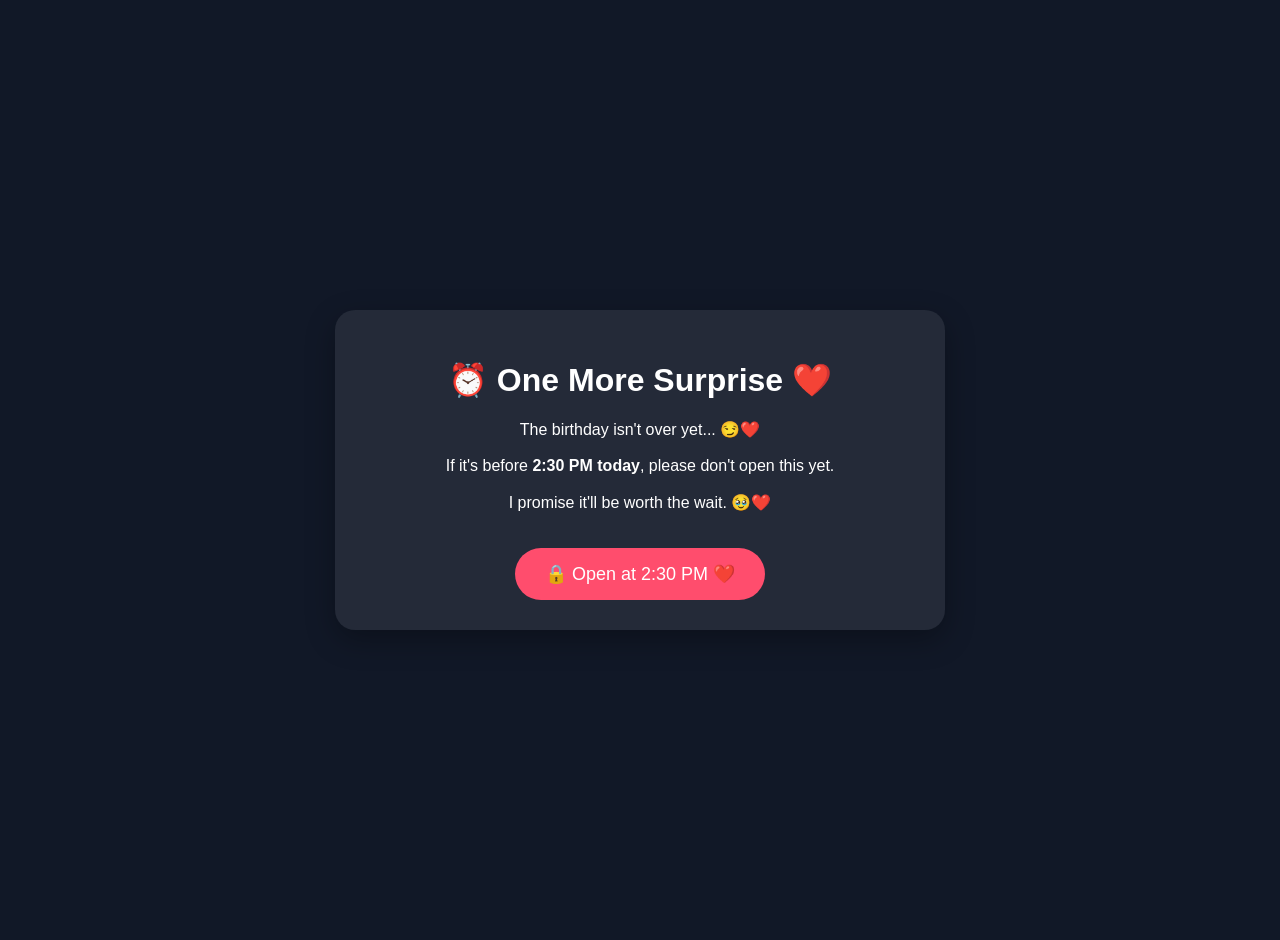
==== finalsurprise.html @ 4ea4f45b "Update finalsurprise.html" ====
<!DOCTYPE html>
<html lang="en">
<head>
<meta charset="UTF-8">
<meta name="viewport" content="width=device-width, initial-scale=1.0">
<title>One More Surprise ❤️</title>

<style>
body{
margin:0;
padding:20px;
display:flex;
justify-content:center;
align-items:center;
min-height:100vh;
background:#111827;
font-family:Arial,sans-serif;
color:white;
text-align:center;
}

.card{
width:90%;
max-width:550px;
padding:30px;
border-radius:20px;
background:rgba(255,255,255,.08);
box-shadow:0 10px 30px rgba(0,0,0,.3);
}

button{
margin-top:20px;
padding:15px 30px;
border:none;
border-radius:30px;
background:#ff4d6d;
color:white;
font-size:18px;
cursor:pointer;
}

button:hover{
opacity:.9;
}

#treasure{
display:none;
margin-top:25px;
line-height:1.8;
}

#clue2{
display:none;
}
</style>
</head>

<body>

<div class="card">

<div id="locked">

<h1>⏰ One More Surprise ❤️</h1>

<p>
The birthday isn't over yet... 😏❤️
<br><br>
If it's before <b>2:30 PM today</b>,
please don't open this yet.
<br><br>
I promise it'll be worth the wait. 🥹❤️
</p>

<button onclick="showClue()">
🔒 Open at 2:30 PM ❤️
</button>

</div>

<div id="treasure">

<h2>🕵️ Birthday Treasure Hunt ❤️</h2>

<p>
You thought the surprises were over? 😏❤️
<br><br>
Not even close...
<br><br>
I've hidden <b>TWO</b> final surprises inside the house.
<br><br>
Let's see if you can find them! ❤️
</p>

<div id="clue1">

<h3>🔍 Clue #1</h3>

<p>
The place where your sweetest dreams begin... 🥹❤️
<br><br>
Look beneath the pillow...
<br><br>
Someone who loves you has left something waiting there.
</p>

<button onclick="nextClue()">
❤️ I Found It!
</button>

</div>

<div id="clue2">

<h3>🎉 Amazing!</h3>

<p>
I knew you'd find it! 😘❤️
<br><br>
Now for your final surprise...
</p>

<h3>🔍 Clue #2</h3>

<p>
Head to the heart of the home... 🍳❤️
<br><br>
Open one of the kitchen drawers...
<br><br>
Your final birthday surprise is waiting there. 🎁
</p>

<p>
Happy Birthday, My Beautiful Bubu ❤️
<br><br>
Love Always,
<br>
<b>Dudu ❤️</b>
</p>

</div>

</div>

</div>

<script>

function showClue(){

const now = new Date();

const unlock = new Date();
unlock.setHours(14,30,0,0);

if(now < unlock){

alert("❤️ Not yet, Birthday Girl!\n\nCome back exactly at 2:30 PM today.\n\nI promise it'll be worth the wait. 🥹❤️");

return;

}

document.getElementById("locked").style.display="none";
document.getElementById("treasure").style.display="block";

}

function nextClue(){

document.getElementById("clue1").style.display="none";
document.getElementById("clue2").style.display="block";

}

</script>

</body>
</html>
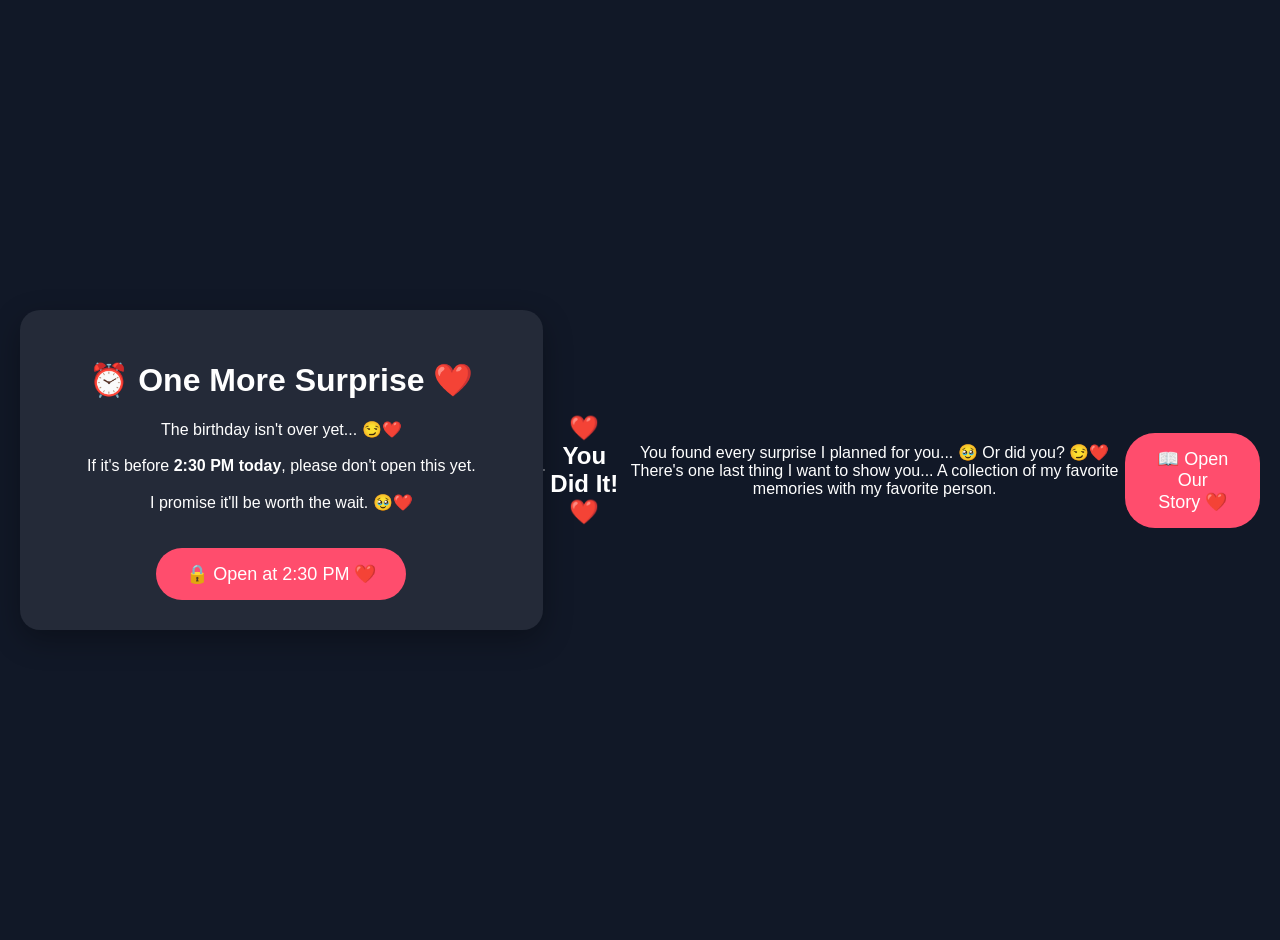
==== commit c14df7ae: "Update finalsurprise.html" ====
--- a/finalsurprise.html
+++ b/finalsurprise.html
@@ -123,27 +123,51 @@
 <h3>🔍 Clue #2</h3>
 
 <p>
-Head to the heart of the home... 🍳❤️
-<br><br>
-Open one of the kitchen drawers...
-<br><br>
-Your final birthday surprise is waiting there. 🎁
-</p>
-
-<p>
-Happy Birthday, My Beautiful Bubu ❤️
-<br><br>
-Love Always,
-<br>
-<b>Dudu ❤️</b>
-</p>
-
-</div>
-
-</div>
-
-</div>
-
+
+Time for your final surprise... ❤️
+
+Head to the kitchen.
+
+Now look up... 👀
+
+Can you see something waiting just for you? 🤭
+
+It's right there...
+
+But it's just a little too high to reach.
+
+Looks like you'll need your favorite helper...
+
+<b>Call Dudu to rescue your final birthday surprise! ❤️🎁</b>
+
+</p>
+
+</div>
+
+</div>
+
+</div>
+  
+<hr style="margin:35px 0;border:.5px solid rgba(255,255,255,.3);">
+
+<h2>❤️ You Did It! ❤️</h2>
+
+<p>
+
+You found every surprise I planned for you... 🥹
+
+Or did you? 😏❤️
+
+There's one last thing I want to show you...
+
+A collection of my favorite memories with my favorite person.
+
+</p>
+
+<button onclick="window.location.href='ourstory.html'">
+📖 Open Our Story ❤️
+</button>
+  
 <script>
 
 function showClue(){
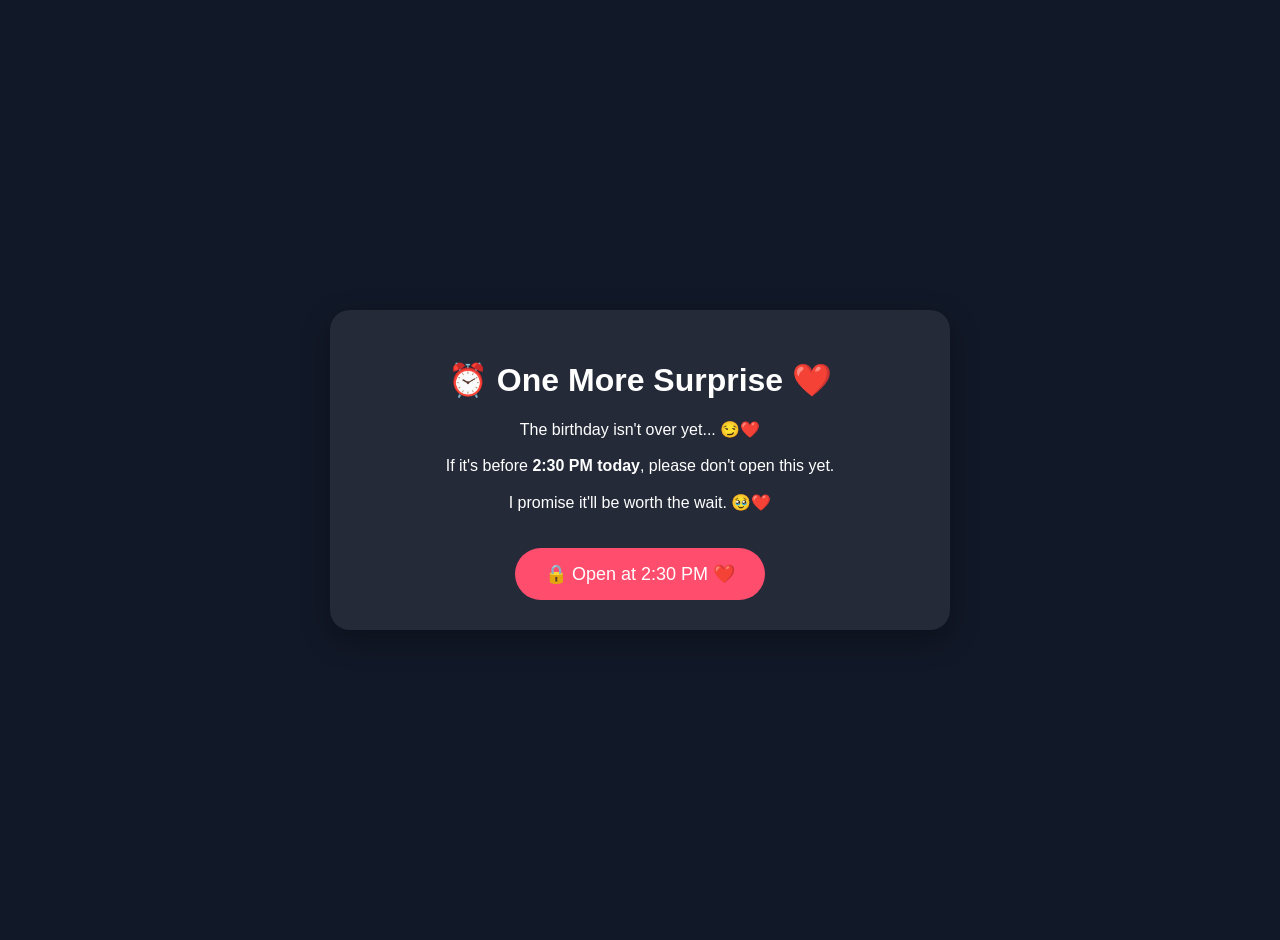
==== commit 382ed624: "Add files via upload" ====
--- a/finalsurprise.html
+++ b/finalsurprise.html
@@ -1,10 +1,10 @@
+
 <!DOCTYPE html>
 <html lang="en">
 <head>
 <meta charset="UTF-8">
 <meta name="viewport" content="width=device-width, initial-scale=1.0">
 <title>One More Surprise ❤️</title>
-
 <style>
 body{
 margin:0;
@@ -18,16 +18,14 @@
 color:white;
 text-align:center;
 }
-
 .card{
 width:90%;
-max-width:550px;
+max-width:560px;
 padding:30px;
 border-radius:20px;
 background:rgba(255,255,255,.08);
 box-shadow:0 10px 30px rgba(0,0,0,.3);
 }
-
 button{
 margin-top:20px;
 padding:15px 30px;
@@ -38,44 +36,27 @@
 font-size:18px;
 cursor:pointer;
 }
-
-button:hover{
-opacity:.9;
-}
-
-#treasure{
-display:none;
-margin-top:25px;
-line-height:1.8;
-}
-
-#clue2{
-display:none;
-}
+button:hover{opacity:.9}
+#treasure,#clue2{display:none}
+hr{border:.5px solid rgba(255,255,255,.3);margin:30px 0}
 </style>
 </head>
-
 <body>
 
 <div class="card">
 
 <div id="locked">
-
 <h1>⏰ One More Surprise ❤️</h1>
 
 <p>
 The birthday isn't over yet... 😏❤️
 <br><br>
-If it's before <b>2:30 PM today</b>,
-please don't open this yet.
+If it's before <b>2:30 PM today</b>, please don't open this yet.
 <br><br>
 I promise it'll be worth the wait. 🥹❤️
 </p>
 
-<button onclick="showClue()">
-🔒 Open at 2:30 PM ❤️
-</button>
-
+<button onclick="showClue()">🔒 Open at 2:30 PM ❤️</button>
 </div>
 
 <div id="treasure">
@@ -85,11 +66,7 @@
 <p>
 You thought the surprises were over? 😏❤️
 <br><br>
-Not even close...
-<br><br>
 I've hidden <b>TWO</b> final surprises inside the house.
-<br><br>
-Let's see if you can find them! ❤️
 </p>
 
 <div id="clue1">
@@ -101,12 +78,10 @@
 <br><br>
 Look beneath the pillow...
 <br><br>
-Someone who loves you has left something waiting there.
+Someone who loves you left something waiting there.
 </p>
 
-<button onclick="nextClue()">
-❤️ I Found It!
-</button>
+<button onclick="nextClue()">❤️ I Found It!</button>
 
 </div>
 
@@ -117,86 +92,67 @@
 <p>
 I knew you'd find it! 😘❤️
 <br><br>
-Now for your final surprise...
+Time for your final surprise...
 </p>
 
 <h3>🔍 Clue #2</h3>
 
 <p>
+Head to the kitchen.
+<br><br>
+Now look up... 👀
+<br><br>
+Can you see something waiting just for you? 🤭
+<br><br>
+It's so close...
+<br>
+But just a little too high to reach.
+<br><br>
+Looks like you'll need your favorite helper...
+<br><br>
+<b>Call Dudu to rescue your final birthday surprise! ❤️🎁</b>
+</p>
 
-Time for your final surprise... ❤️
+<hr>
 
-Head to the kitchen.
+<h2>❤️ You Did It! ❤️</h2>
 
-Now look up... 👀
+<p>
+You found every surprise I planned for you... 🥹
+<br><br>
+Or did you? 😏❤️
+<br><br>
+There's one last thing I want to show you...
+<br><br>
+A collection of my favorite memories with my favorite person.
+</p>
 
-Can you see something waiting just for you? 🤭
-
-It's right there...
-
-But it's just a little too high to reach.
-
-Looks like you'll need your favorite helper...
-
-<b>Call Dudu to rescue your final birthday surprise! ❤️🎁</b>
-
-</p>
+<button onclick="window.location.href='ourstory_deluxe.html'">
+📖 Open Our Story ❤️
+</button>
 
 </div>
 
 </div>
 
 </div>
-  
-<hr style="margin:35px 0;border:.5px solid rgba(255,255,255,.3);">
 
-<h2>❤️ You Did It! ❤️</h2>
-
-<p>
-
-You found every surprise I planned for you... 🥹
-
-Or did you? 😏❤️
-
-There's one last thing I want to show you...
-
-A collection of my favorite memories with my favorite person.
-
-</p>
-
-<button onclick="window.location.href='ourstory.html'">
-📖 Open Our Story ❤️
-</button>
-  
 <script>
-
 function showClue(){
-
-const now = new Date();
-
-const unlock = new Date();
+const now=new Date();
+const unlock=new Date();
 unlock.setHours(14,30,0,0);
-
-if(now < unlock){
-
-alert("❤️ Not yet, Birthday Girl!\n\nCome back exactly at 2:30 PM today.\n\nI promise it'll be worth the wait. 🥹❤️");
-
+if(now<unlock){
+alert("❤️ Not yet, Birthday Girl!\n\nCome back exactly at 2:30 PM today.");
 return;
-
 }
-
 document.getElementById("locked").style.display="none";
 document.getElementById("treasure").style.display="block";
-
 }
-
 function nextClue(){
-
 document.getElementById("clue1").style.display="none";
 document.getElementById("clue2").style.display="block";
-
 }
-
 </script>
 
 </body>
